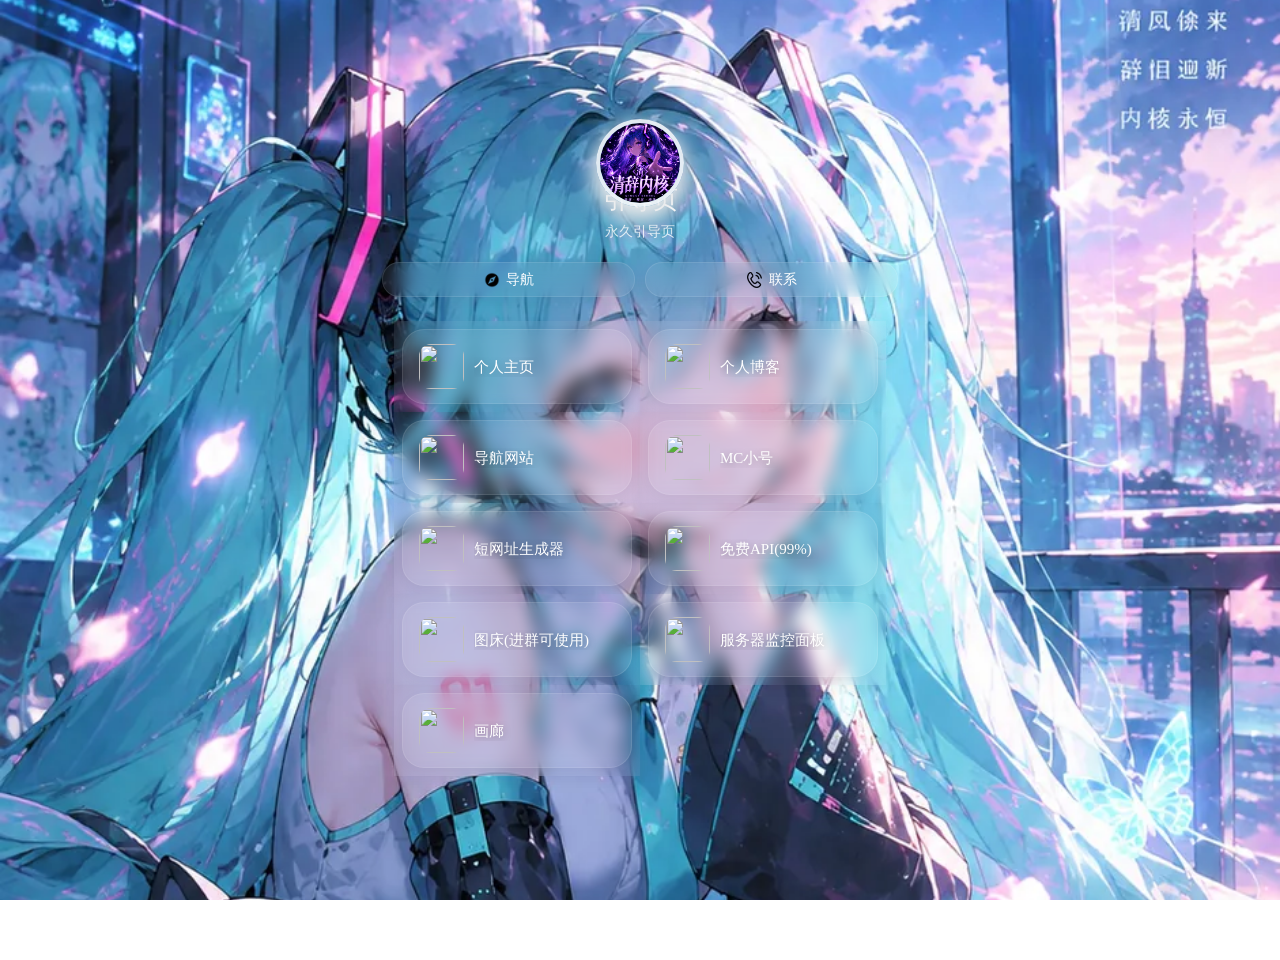
==== index.html @ d51e151b "Add files via upload" ====
<!DOCTYPE html>
<html lang="zh-CN">
<head>
    <meta charset="utf-8">
    <meta http-equiv="X-UA-Compatible" content="IE=edge">
    <meta name="viewport" content="width=device-width,initial-scale=1,minimum-scale=1,maximum-scale=1,user-scalable=no">
    <meta name="apple-mobile-web-app-capable" content="yes">
    <meta name="apple-mobile-web-app-status-bar-style" content="black">
    <meta name="apple-mobile-web-app-title" content="instap">
    <link rel="icon" href="https://tc.lqay.cn/LightPicture/2026/03/5f64e0f0f361e19c.png">
    <title>永久引导页</title>
    <link href="assets/m.css" rel="stylesheet">
    <link rel="stylesheet" type="text/css" href="assets/style.css">
    <style>
        .item {
            transition:transform 0.3s ease-in-out,opacity 0.3s ease-in-out
        }
        .item:hover {
            transform:scale(1.05);
            opacity:0.9
        }
        .modal {
            display:none;
            position:fixed;
            z-index:1;
            padding-top:60px;
            left:0;
            top:0;
            width:100%;
            height:100%;
            overflow:auto;
            background-color:rgb(0,0,0);
            background-color:rgba(0,0,0,0.4)
        }
        .modal-content {
            margin:5% auto;
            padding:20px;
            border:1px solid #888;
            width:80%;
            max-width:700px
        }
        .close {
            color:#aaa;
            float:right;
            font-size:28px;
            font-weight:bold
        }
        .close:hover,.close:focus {
            color:black;
            text-decoration:none;
            cursor:pointer
        }
        .web_notice {
            display: none;
        }
        
        .bg-stage {
            position: fixed;
            top: 0;
            left: 0;
            width: 100%;
            height: 100%;
            z-index: -1;
            overflow: hidden;
        }
        
        .bg-layer {
            position: absolute;
            top: 0;
            left: 0;
            width: 100%;
            height: 100%;
            background-size: cover;
            background-position: center center;
            background-repeat: no-repeat;
            will-change: opacity;
        }
        
        .bg-current { opacity: 1; z-index: 1; }
        .bg-next { opacity: 0; z-index: 2; }
        
        .header { position: relative; z-index: 5; }
        
        .logo {
            position: absolute;
            left: 50%;
            bottom: -50px;
            width: 100px;
            height: 100px;
            background-repeat: no-repeat;
            background-size: contain;
            margin-left: -50px;
            border: 5px solid #fff;
            border-radius: 50%;
            box-shadow: 0 10px 20px 5px #e6e8ea;
            z-index: 20;
            background-color: #fff;
        }
        .logo img {
            width: 100%;
            height: 100%;
            border-radius: 50%;
            object-fit: cover;
        }
        
        #app {
            background-color: rgba(244, 246, 248, 0.92);
            position: relative;
            z-index: 1;
        }
        
        body {
            margin: 0;
            padding: 0;
            background: transparent;
        }
        
        .author-name {
            display: flex;
            width: 100%;
            justify-content: center;
            align-items: center;
            font-size: 25px;
            line-height: 36px;
            font-weight: 500;
            margin-top: 55px;
            position: relative;
            z-index: 5;
        }
        .desc {
            text-align: center;
            position: relative;
            z-index: 5;
            margin-top: 4px;
        }
        
        .body { position: relative; z-index: 5; }
        
        .tab-list {
            width: 100%;
            padding: 0 20px;
            display: flex;
            align-items: center;
            justify-content: flex-start;
        }
        .tab-item {
            display: flex;
            align-items: center;
            justify-content: center;
            height: 35px;
            padding: 0 12px;
            width: 48%;
            background: #fff;
            border-radius: 17px;
            font-size: 14px;
            line-height: 20px;
            margin-right: 10px;
            cursor: pointer;
        }
        .tab-item:last-child { margin-right: 0; }
        .tab-item .text { margin-left: 6px }
        .tab-item:before {
            content: "";
            display: inline-block;
            width: 16px;
            height: 16px;
            background-size: contain;
            background-position: 50%;
            background-repeat: no-repeat
        }
        .lx:before { background-image: url(../assets/lx.png) }
        .zy:before { background-image: url(../assets/zy.png) }
        
        .app-list {
            width: 100%;
            background: #f4f6f8;
            padding: 12px;
            flex-wrap: wrap;
            display: flex;
            box-sizing: border-box;
            justify-content: flex-start;
            align-items: center;
        }
        
        .item {
            width: 50%;
            padding: 8px;
            position: relative;
            color: #222;
            display: flex;
            flex-direction: column;
            text-decoration: none;
            cursor: pointer;
            box-sizing: border-box;
        }
        
        .content-wrap {
            width: 100%;
            background: #fff;
            display: flex;
            justify-content: flex-start;
            align-items: center;
            padding: 14px 16px;
            border-radius: 17px;
        }
        
        .img-wrap {
            flex-shrink: 0;
            width: 45px;
            height: 45px;
            margin-right: 10px;
        }
        
        .img-wrap img {
            width: 100%;
            height: 100%;
            object-fit: contain;
            border-radius: 12px;
        }
        
        .app-name {
            font-size: 15px;
            line-height: 20px;
            width: 100%;
            word-break: break-all;
            text-overflow: ellipsis;
            display: -webkit-box;
            -webkit-box-orient: vertical;
            -webkit-line-clamp: 2;
            overflow: hidden;
            font-family: PingFang SC;
            font-weight: 500;
        }
        
        .app-sub {
            font-size: 11px;
            color: #999;
            margin-top: 2px;
        }
    
        /* ========== 清辞内核毛玻璃主题 ========== */
        html, body { min-height: 100%; background: transparent !important; }
        body { color: #fff; }
        #app { background: transparent !important; min-height: 100vh; }
        .header { padding-top: 14px; }
        .author-name { margin-top: 20px; color: #fff; text-shadow: 0 2px 14px rgba(0,0,0,.35); }
        .desc { color: rgba(255,255,255,.82); text-shadow: 0 2px 10px rgba(0,0,0,.35); }
        .body { padding: 0 12px 110px; }
        .tab-list { padding: 0; gap: 10px; margin-bottom: 12px; }
        .tab-item {
            width: auto;
            flex: 1;
            margin-right: 0;
            color: #fff;
            background: rgba(255,255,255,.06) !important;
            border: 1px solid rgba(255,255,255,.10);
            box-shadow: 0 4px 12px rgba(0,0,0,.04);
            backdrop-filter: blur(8px);
            -webkit-backdrop-filter: blur(8px);
        }
        .tab-item:hover { background: rgba(255,255,255,.10) !important; }
        .app-list .item {
            background: rgba(255,255,255,.06) !important;
            border: 1px solid rgba(255,255,255,.10);
            box-shadow: 0 4px 12px rgba(0,0,0,.04);
            color: #fff !important;
            backdrop-filter: blur(8px);
            -webkit-backdrop-filter: blur(8px);
        }
        .app-list .item:hover { background: rgba(255,255,255,.10) !important; }
        .app-name, .app-sub { color: #fff !important; text-shadow: 0 2px 8px rgba(0,0,0,.28); }
        .modal { background: rgba(0,0,0,.52); backdrop-filter: blur(10px); -webkit-backdrop-filter: blur(10px); }
        .modal-content {
            background: rgba(15,30,50,.62);
            border: 1px solid rgba(255,255,255,.25);
            border-radius: 20px;
            box-shadow: 0 20px 60px rgba(0,0,0,.35);
            backdrop-filter: blur(20px);
            -webkit-backdrop-filter: blur(20px);
        }
        .close { color: rgba(255,255,255,.8); }

        #qingciSplash {
            background-color: #071b1d !important;
            background-image: url("photos/beijing/1.png");
            background-size: cover;
            background-position: center;
            background-repeat: no-repeat;
        }
        #qingciSplash::after {
            content: "";
            position: absolute;
            inset: 0;
            background: rgba(4,16,24,.34);
            backdrop-filter: blur(2px);
            -webkit-backdrop-filter: blur(2px);
        }
        #qingciSplash .qingciSplashInner {
            position: relative;
            z-index: 2;
            padding: 26px 34px;
            border-radius: 24px;
            background: rgba(4,22,31,.28);
            border: 1px solid rgba(255,255,255,.20);
            box-shadow: 0 18px 55px rgba(0,0,0,.22), inset 0 1px 0 rgba(255,255,255,.13);
            backdrop-filter: blur(12px);
            -webkit-backdrop-filter: blur(12px);
        }
        #qingciSplash .qingciSplashLy { color: #0b6b3b !important; margin-bottom: 46px; }
        #qingciSplash .qingciSplashQc { margin-top: 0 !important; color: #82ff9d !important; }

        /* ========== 最终覆盖 ========== */
        #app {
            background: transparent !important;
            backdrop-filter: none !important;
            -webkit-backdrop-filter: none !important;
            border: none !important;
            box-shadow: none !important;
        }
        .body, .tab-list, .app-list { background: transparent !important; }
        .content-wrap, .tab-item {
            background: rgba(255,255,255,.06) !important;
            backdrop-filter: blur(8px) !important;
            -webkit-backdrop-filter: blur(8px) !important;
            border: 1px solid rgba(255,255,255,.10) !important;
            box-shadow: 0 4px 12px rgba(0,0,0,.04) !important;
        }
        .app-list {
            border: none !important;
            box-shadow: none !important;
            backdrop-filter: none !important;
            -webkit-backdrop-filter: none !important;
            border-radius: 0 !important;
        }
        .logo {
            display: block;
            position: relative;
            width: 90px;
            height: 90px;
            margin: 0 auto 18px;
            border-radius: 50%;
            overflow: hidden;
            border: 4px solid rgba(255,255,255,.8);
            background: rgba(255,255,255,.25);
            backdrop-filter: blur(10px);
        }
        .logo img { width: 100%; height: 100%; object-fit: cover; }
    </style>
</head>
<body>
    <div id="qingciSplash" aria-hidden="true">
        <div class="qingciSplashInner">
            <div class="qingciSplashLy">LY数据号</div>
            <div class="qingciSplashQc">清辞内核</div>
        </div>
    </div>
    <style>
        #qingciSplash{position:fixed;inset:0;z-index:2147483647;display:flex;align-items:center;justify-content:center;opacity:1;pointer-events:auto;transition:opacity .8s ease}
        #qingciSplash .qingciSplashInner{text-align:center;transform:scale(.55);opacity:0;animation:qingciSplashIn 1.25s cubic-bezier(.22,1,.36,1) forwards}
        #qingciSplash .qingciSplashLy,#qingciSplash .qingciSplashQc{font-family:Arial,"Microsoft YaHei",sans-serif;font-weight:700;line-height:1.15;letter-spacing:4px;text-shadow:0 0 18px rgba(105,255,139,.20),0 2px 12px rgba(0,0,0,.28)}
        #qingciSplash .qingciSplashLy{font-size:clamp(30px,5vw,52px);color:#0b6b3b}
        #qingciSplash .qingciSplashQc{font-size:clamp(24px,4vw,42px);color:#82ff9d;letter-spacing:5px}
        #qingciSplash.qingciSplashOut{opacity:0;pointer-events:none}
        @keyframes qingciSplashIn{0%{opacity:0;transform:scale(.55)}55%{opacity:1;transform:scale(1.02)}100%{opacity:1;transform:scale(1)}}
    </style>
    <script>
    (function(){var s=document.getElementById('qingciSplash');if(!s)return;setTimeout(function(){s.classList.add('qingciSplashOut');setTimeout(function(){if(s.parentNode)s.parentNode.removeChild(s)},850)},1500);})();
    </script>
    <div class="bg-stage">
        <div class="bg-layer bg-current" id="bgLayer1"></div>
        <div class="bg-layer bg-next" id="bgLayer2"></div>
    </div>
    
    <div id="app">
        <div class="header">
            <div class="logo"><img loading="lazy" src="photos/TX.jpg" onerror="this.src='assets/zy.png'"></div><div class="author-name">引导页</div>
            <p class="desc">永久引导页</p>
        </div>
        <div class="body">
            <div class="tab-list">
                <div class="tab-item zy"><span class="text">导航</span></div>
                <div class="tab-item lx"><span class="text">联系</span></div>
            </div>
            <div class="app-list a1">
                <a href="https://me.lqay.cn" class="item" target="_blank" ><div class="content-wrap"><div class="img-wrap"><img loading="lazy" src="https://cdn.jsdmirror.com/gh/lqay-cn/cdn@main/img/zx/f/真寻413.jpg" alt=""></div><p class="app-name">个人主页</p></div></a>
                <a href="https://blog.lqay.cn" class="item" target="_blank"><div class="content-wrap"><div class="img-wrap"><img loading="lazy" src="https://cdn.jsdmirror.com/gh/lqay-cn/cdn@main/img/zx/f/真寻1048.jpg" alt=""></div><p class="app-name">个人博客</p></div></a>
                <a href="https://dh.lqay.cn" class="item" target="_blank"><div class="content-wrap"><div class="img-wrap"><img loading="lazy" src="https://cdn.jsdmirror.com/gh/lqay-cn/cdn@main/img/zx/f/真寻1014.jpg" alt=""></div><p class="app-name">导航网站</p></div></a>
                <a href="https://cookie.lqay.cn" class="item" target="_blank"><div class="content-wrap"><div class="img-wrap"><img loading="lazy" src="https://cdn.jsdmirror.com/gh/lqay-cn/cdn@main/img/zx/f/真寻1086.jpg" alt=""></div><p class="app-name">MC小号</p></div></a>
                <a href="https://i.lqay.cn" class="item" target="_blank"><div class="content-wrap"><div class="img-wrap"><img loading="lazy" src="https://cdn.jsdmirror.com/gh/lqay-cn/cdn@main/img/zx/f/真寻575.jpg" alt=""></div><p class="app-name">短网址生成器</p></div></a>
                <a href="https://apiv2.lqay.cn" class="item" target="_blank"><div class="content-wrap"><div class="img-wrap"><img loading="lazy" src="https://cdn.jsdmirror.com/gh/lqay-cn/cdn@main/img/zx/f/真寻566.jpeg" alt=""></div><p class="app-name">免费API(99%)</p></div></a>
                <a href="https://tc.lqay.cn" class="item" target="_blank"><div class="content-wrap"><div class="img-wrap"><img loading="lazy" src="https://cdn.jsdmirror.com/gh/lqay-cn/cdn@main/img/zx/f/真寻748.jpg" alt=""></div><p class="app-name">图床(进群可使用)</p></div></a>
                <a href="https://vps.lqay.cc.cd" class="item" target="_blank"><div class="content-wrap"><div class="img-wrap"><img loading="lazy" src="https://cdn.jsdmirror.com/gh/lqay-cn/cdn@main/img/zx/f/真寻960.jpg" alt=""></div><p class="app-name">服务器监控面板</p></div></a>
                <a href="https://gallery.lqay.cn/" class="item" target="_blank"><div class="content-wrap"><div class="img-wrap"><img loading="lazy" src="https://cdn.jsdmirror.com/gh/lqay-cn/cdn@main/img/zx/f/真寻216.jpg" alt=""></div><p class="app-name">画廊</p></div></a>
            </div>
            <div class="app-list a2">
                <a href="javascript:void(0);" class="item" onclick="showModal('/photos/QQ.jpg')">
                    <div class="content-wrap">
                        <div class="img-wrap"><img loading="lazy" src="/photos/QQIcon.png" alt=""></div>
                        <p class="app-name">我的QQ</p>
                    </div>
                </a>
                <a href="https://qm.qq.com/q/RtC6VXxpCu" class="item" target="_blank">
                    <div class="content-wrap">
                        <div class="img-wrap"><img loading="lazy" src="/photos/QQIcon.png" alt="QQ群"></div>
                        <div>
                            <p class="app-name">流欺交流群</p>
                            <span class="app-sub">950348367</span>
                        </div>
                    </div>
                </a>
            </div>
        </div>
    </div>
    
    <div id="myModal" class="modal">
        <div class="modal-content">
            <span class="close">&times;</span>
            <img loading="lazy" id="modalImage" src="" alt="Image" style="width:100%">
        </div>
    </div>
    
    <script src="https://cdn.bootcdn.net/ajax/libs/jquery/3.6.4/jquery.min.js"></script>
    <script>
        jQuery(document).ready(function($) {
            $(".a1").css("display", "flex");
            $(".a2").css("display", "none");
            $(".zy").click(function() { 
                $(".a1").css("display", "flex"); 
                $(".a2").css("display", "none"); 
            });
            $(".lx").click(function() { 
                $(".a1").css("display", "none"); 
                $(".a2").css("display", "flex"); 
            });
        });
        
        function showModal(imageSrc) { 
            $("#modalImage").attr("src", imageSrc); 
            $("#myModal").css("display", "block"); 
        }
        $(".close").click(function() { 
            $("#myModal").css("display", "none"); 
        });
        $(window).click(function(event) { 
            if ($(event.target).is("#myModal")) { 
                $("#myModal").css("display", "none"); 
            } 
        });
        
        (function() {
            const backgroundImages = Array.from({length: 15}, (_, i) => `photos/beijing/${i + 1}.webp`);
            const fallbackBackground = 'photos/beijing/1.webp';
            const randomBackground = backgroundImages[Math.floor(Math.random() * backgroundImages.length)] || fallbackBackground;

            const splash = document.getElementById('qingciSplash');
            const bg1 = document.getElementById('bgLayer1');
            const bg2 = document.getElementById('bgLayer2');

            function applyBackground(src) {
                if (splash) splash.style.backgroundImage = `url("${src}")`;
                if (bg1) {
                    bg1.style.backgroundImage = `url("${src}")`;
                    bg1.style.opacity = '1';
                }
                if (bg2) bg2.style.opacity = '0';
            }

            const tester = new Image();
            tester.onload = function() {
                applyBackground(randomBackground);
            };
            tester.onerror = function() {
                applyBackground(fallbackBackground);
            };
            tester.src = randomBackground;
        })();
        </script>
    <script src="https://player.xfyun.club/js/music-player/music-player.min.js"></script>
    <xf-music-player
      theme="xf-pink-theme"
      colorful-lyric="true"
      audio-visualizer="true"
      mode="cloud"
      api-url="https://music.api.xfyun.club/api/v1/music/top?platform=netease&topId=3778678"
      autoplay="true"
      play-mode="random"
    ></xf-music-player>
    <script src="https://player.xfyun.club/js/yinghua.js"></script>
</body>
</html>
---- assets/m.css ----
#app {
    max-width: 600px;
    margin: 30px auto;
	background-color: #f4f6f8;
	font-size: 16px;
	font-family: PingFangSC-Regular;
	color: #222;
	box-shadow: 0 10px 20px 0 rgba(236, 236, 236, 0.86);
    border-radius: 20px;
    padding:30px;
}



@media (max-width: 600px) {
	#app{
		width: 100%;
	        margin: 0 auto;
	        height:100%;
	        border-radius: 0px;
	         padding:0px;
	}
   }






/*! normalize.css v5.0.0 | MIT License | github.com/necolas/normalize.css */

html {
	font-family: sans-serif;
	line-height: 1.15;
	-ms-text-size-adjust: 100%;
	-webkit-text-size-adjust: 100%
}

body {
	background: #ff4b1f;  /* fallback for old browsers */
	background: -webkit-linear-gradient(to right, #1fddff, #ff4b1f);  /* Chrome 10-25, Safari 5.1-6 */
	background: linear-gradient(to right, #1fddff, #ff4b1f); /* W3C, IE 10+/ Edge, Firefox 16+, Chrome 26+, Opera 12+, Safari 7+ */

	/* background: url("https://img.imdodo.com/679e0419e68dead05c216615997c4f90.jpg"); */
	background-size: cover;
	background-position: center;
	margin: 0
}

article,
aside,
footer,
header,
nav,
section {
	display: block
}

h1 {
	font-size: 2em;
	margin: .67em 0
}

figcaption,
figure,
main {
	display: block
}

figure {
	margin: 1em 40px
}

hr {
	-webkit-box-sizing: content-box;
	box-sizing: content-box;
	height: 0;
	overflow: visible
}

pre {
	font-family: monospace, monospace;
	font-size: 1em
}

a {
	background-color: transparent;
	-webkit-text-decoration-skip: objects
}

a:active,
a:hover {
	outline-width: 0
}

abbr[title] {
	border-bottom: none;
	text-decoration: underline;
	-webkit-text-decoration: underline dotted;
	text-decoration: underline dotted
}

b,
strong {
	font-weight: inherit;
	font-weight: bolder
}

code,
kbd,
samp {
	font-family: monospace, monospace;
	font-size: 1em
}

dfn {
	font-style: italic
}

mark {
	background-color: #ff0;
	color: #000
}

small {
	font-size: 80%
}

sub,
sup {
	font-size: 75%;
	line-height: 0;
	position: relative;
	vertical-align: baseline
}

sub {
	bottom: -.25em
}

sup {
	top: -.5em
}

audio,
video {
	display: inline-block
}

audio:not([controls]) {
	display: none;
	height: 0
}

img {
	border-style: none
}

svg:not(:root) {
	overflow: hidden
}

button,
input,
optgroup,
select,
textarea {
	font-family: sans-serif;
	font-size: 100%;
	line-height: 1.15;
	margin: 0
}

button,
input {
	overflow: visible
}

button,
select {
	text-transform: none
}

[type=reset],
[type=submit],
button,
html [type=button] {
	-webkit-appearance: button
}

[type=button]::-moz-focus-inner,
[type=reset]::-moz-focus-inner,
[type=submit]::-moz-focus-inner,
button::-moz-focus-inner {
	border-style: none;
	padding: 0
}

[type=button]:-moz-focusring,
[type=reset]:-moz-focusring,
[type=submit]:-moz-focusring,
button:-moz-focusring {
	outline: 1px dotted ButtonText
}

fieldset {
	border: 1px solid silver;
	margin: 0 2px;
	padding: .35em .625em .75em
}

legend {
	-webkit-box-sizing: border-box;
	box-sizing: border-box;
	color: inherit;
	display: table;
	max-width: 100%;
	padding: 0;
	white-space: normal
}

progress {
	display: inline-block;
	vertical-align: baseline
}

textarea {
	overflow: auto;
	resize: vertical
}

[type=checkbox],
[type=radio] {
	-webkit-box-sizing: border-box;
	box-sizing: border-box;
	padding: 0
}

[type=number]::-webkit-inner-spin-button,
[type=number]::-webkit-outer-spin-button {
	height: auto
}

[type=search] {
	-webkit-appearance: textfield;
	outline-offset: -2px
}

[type=search]::-webkit-search-cancel-button,
[type=search]::-webkit-search-decoration {
	-webkit-appearance: none
}

::-webkit-file-upload-button {
	-webkit-appearance: button;
	font: inherit
}

details,
menu {
	display: block
}

summary {
	display: list-item
}

canvas {
	display: inline-block
}

[hidden],
template {
	display: none
}

* {
	-webkit-tap-highlight-color: transparent
}

*,
:after,
:before {
	-webkit-box-sizing: border-box;
	box-sizing: border-box
}

body {
	font-family: Helvetica Neue, Helvetica, PingFang SC, Hiragino Sans GB, Microsoft YaHei, "\5FAE\8F6F\96C5\9ED1", Arial, sans-serif;
	font-size: 12px;
	line-height: 1.5;
	color: #515a6e;
	background-color: #fff;
	-webkit-font-smoothing: antialiased;
	-moz-osx-font-smoothing: grayscale
}

article,
aside,
blockquote,
body,
button,
dd,
details,
div,
dl,
dt,
fieldset,
figcaption,
figure,
footer,
form,
h1,
h2,
h3,
h4,
h5,
h6,
header,
hgroup,
hr,
input,
legend,
li,
menu,
nav,
ol,
p,
section,
td,
textarea,
th,
ul {
	margin: 0;
	padding: 0
}

button,
input,
select,
textarea {
	font-family: inherit;
	font-size: inherit;
	line-height: inherit
}

input::-ms-clear,
input::-ms-reveal {
	display: none
}

a {
	color: #f55d54;
	background: 0 0;
	text-decoration: none;
	outline: 0;
	cursor: pointer;
	-webkit-transition: color .2s ease;
	transition: color .2s ease
}

a:hover {
	color: #57a3f3
}

a:active {
	color: #2b85e4
}

a:active,
a:hover {
	outline: 0;
	text-decoration: none
}

a[disabled] {
	color: #ccc;
	cursor: not-allowed;
	pointer-events: none
}

code,
kbd,
pre,
samp {
	font-family: Consolas, Menlo, Courier, monospace
}

.constellation-icon {
	display: inline-block;
	width: 22px;
	height: 22px;
	background-size: contain;
	background-repeat: no-repeat;
	background-position: 50%
}

.baiyang {
	background-image: url(../img/baiyang.9671921a.jpg)
}

.jinniu {
	background-image: url(../img/jinniu.0344f364.jpg)
}

.shuangzi {
	background-image: url(../img/shuangzi.b653cb1e.jpg)
}

.juxie {
	background-image: url(../img/juxie.4b584c57.jpg)
}

.shizi {
	background-image: url(../img/shizi.fa459ceb.jpg)
}

.chunv {
	background-image: url(../img/chunv.36494d9b.jpg)
}

.tiancheng {
	background-image: url(../img/tiancheng.fcc3ace2.jpg)
}

.tianxie {
	background-image: url(../img/tianxie.7748b67d.jpg)
}

.sheshou {
	background-image: url(../img/sheshou.13905cc2.jpg)
}

.mojie {
	background-image: url(../img/mojie.ae57606b.jpg)
}

.shuiping {
	background-image: url(../img/shuiping.1e58f191.jpg)
}

.shuangyu {
	background-image: url(../img/shuangyu.c03c5013.jpg)
}

.wrap[data-v-1cb8f412] {
	width: 100%;
	display: -webkit-box;
	display: -ms-flexbox;
	display: flex;
	-webkit-box-pack: center;
	-ms-flex-pack: center;
	justify-content: center;
	-webkit-box-align: center;
	-ms-flex-align: center;
	align-items: center;
	padding: 16px 16px 0
}

.wrap a[data-v-1cb8f412] {
	font-size: 12px;
	line-height: 18px;
	color: #666
}
---- assets/style.css ----
.header {
	width: 100%;
	padding: 20px;
}



.banner{
margin-top:15px;
	position: relative;
	width: 100%;
	height: 158px;
	-webkit-box-align: start;
	-ms-flex-align: start;
	align-items: flex-start;
	margin-bottom: 50px;
	background-image: url(https://api.lqay.cn/api/zxsjt/?cat=heng);
	background-repeat: no-repeat;
	background-size: cover;
	background-position: 50%;
	padding: 20px;
	border-radius: 16px
}

 .logo {
	position: absolute;
	left: 50%;
	bottom: -50px;
	width: 100px;
	height: 100px;
	background-repeat: no-repeat;
	background-size: contain;
	margin-left: -50px;
	border: 5px solid #fff;
	border-radius: 50%;
	box-shadow: 0 10px 20px 5px #e6e8ea
}
 .logo img {
	width: 100%;
	height: 100%;
	border-radius: 50%;
	-o-object-fit: cover;
	object-fit: cover
}

.author-name {
     display:flex;
     width:100%;
     justify-content: center;
	align-items: center;
	font-size: 25px;
	line-height: 36px;
	font-weight: 500;
	margin-top: 13px
}
.gender-icon{
	display: inline-block;
	width: 22px;
	height: 22px;
	margin: 0 10px 6px 0;
	background-size: contain;
	background-position: 50%;
	background-repeat: no-repeat
}
.man {
	background-image: url([data-uri])
}

 .female {
	background-image: url([data-uri])
}






.desc {
    width: 100%
	padding: 0 12px;
	font-size: 14px;
	text-align: center;
	color: #aaa;
	line-height: 20px;
	margin-top: 4px
}


 .tab-list {

	width: 100%;
	padding: 0 20px;
	-webkit-box-pack: start;
	-ms-flex-pack: start;
	justify-content: flex-start
}

 .tab-item, .tab-list {
	display: -webkit-box;
	display: -ms-flexbox;
	display: flex;
	-webkit-box-align: center;
	-ms-flex-align: center;
	align-items: center
}
 .tab-item {
	-webkit-box-pack: center;
	-ms-flex-pack: center;
	justify-content: center;
	height: 35px;
	padding: 0 12px;
	width:34%;
	background: #fff;
	border-radius: 17px;
	font-size: 14px;
	line-height: 20px;
	margin-right: 10px
}
 
 .tab-item .text {
	margin-left: 6px
}
 .tab-item:before {
	content: "";
	display: inline-block;
	width: 16px;
	height: 16px;
	background-size: contain;
	background-position: 50%;
	background-repeat: no-repeat
}

.lx:before {

	background-image: url(../assets/lx.png)
}

.dh:before {
	background-image: url(../assets/dh.png)
}

.zy:before {
	background-image: url(../assets/zy.png)
}


.app-list {
	width: 100%;
	background: #f4f6f8;
	padding: 12px;
	-ms-flex-wrap: wrap;
	flex-wrap: wrap
}
.item,
.app-list{
	-webkit-box-sizing: border-box;
	box-sizing: border-box;
	display: -webkit-box;
	display: -ms-flexbox;
	display: flex;
	-webkit-box-pack: start;
	-ms-flex-pack: start;
	justify-content: flex-start;
	-webkit-box-align: center;
	-ms-flex-align: center;
	align-items: center
}

.item{
	width: 50%;
	-webkit-box-orient: vertical;
	-webkit-box-direction: normal;
	-ms-flex-direction: column;
	flex-direction: column;
	padding: 8px;
	position: relative;
	color: #222
}

 .content-wrap {
	width: 100%;
	background: #fff;
	display: -webkit-box;
	display: -ms-flexbox;
	display: flex;
	-webkit-box-pack: start;
	-ms-flex-pack: start;
	justify-content: flex-start;
	-webkit-box-align: center;
	-ms-flex-align: center;
	align-items: center;
	padding: 14px 16px;
	border-radius: 17px
}

 .img-wrap{
	-ms-flex-negative: 0;
	flex-shrink: 0;
	width: 45px;
	height: 45px;
	margin-right: 10px
}

 .item:hover{
    width: 48%;
    transform: scale(1.05);
}



 .img-wrap img{
	width: 100%;
	height: 100%;
	-o-object-fit: contain;
	object-fit: contain;
	border-radius: 12px
}

.app-name{
	font-size: 15px;
	line-height: 20px;
	width: 100%;
	word-break: break-all;
	text-overflow: ellipsis;
	display: -webkit-box;
	-webkit-box-orient: vertical;
	-webkit-line-clamp: 2;
	overflow: hidden;
	font-family: PingFang SC;
	font-weight: 500
}


/* ===== Qingci mobile optimization override ===== */

/* keep background sharp */
.bg-stage,.bg-layer{
    filter:none !important;
}
#app{
    background:transparent !important;
}

/* 单个卡片保留毛玻璃，外层大容器干掉 */
.app-list{
    background:transparent !important;
    backdrop-filter:none !important;
    -webkit-backdrop-filter:none !important;
    border-radius:0 !important;
    border:none !important;
    padding:12px !important;
    overflow:visible !important;
    box-shadow:none !important;
}

.item{
    padding:8px !important;
}

.content-wrap{
    background:rgba(255,255,255,.22) !important;
    backdrop-filter:blur(20px) !important;
    -webkit-backdrop-filter:blur(20px) !important;
    border:1px solid rgba(255,255,255,.25) !important;
    border-radius:22px !important;
    box-shadow:0 8px 25px rgba(0,0,0,.08) !important;
}

/* remove extra borders */
.app-list:before,.app-list:after,
.content-wrap:before,.content-wrap:after{
    display:none !important;
}

/* transparent tabs */
.tab-item{
    background:rgba(255,255,255,.25) !important;
    backdrop-filter:blur(20px) !important;
    -webkit-backdrop-filter:blur(20px) !important;
    border:1px solid rgba(255,255,255,.25);
}

/* correct avatar */
.logo{
    width:88px !important;
    height:88px !important;
    margin-left:-44px !important;
    bottom:-44px !important;
    overflow:hidden;
}

/* performance */
.item,.content-wrap,.bg-layer,.logo{
    will-change:transform,opacity;
}
img{
    content-visibility:auto;
}

/* reduce hover scaling on mobile */
.item:hover{
    width:50% !important;
    transform:none !important;
}


/* ===== final cleanup override ===== */

/* 背景保持原图，不允许任何模糊 */
body, .bg-stage, .bg-layer, .background, .background img {
    filter: none !important;
    backdrop-filter: none !important;
    -webkit-backdrop-filter: none !important;
}

/* 外层大容器彻底透明 */
.app-list {
    border-radius: 0 !important;
    border: none !important;
    background: transparent !important;
    overflow: visible !important;
    box-shadow: none !important;
    backdrop-filter: none !important;
    -webkit-backdrop-filter: none !important;
}

/* 单个卡片保留毛玻璃 */
.content-wrap {
    background: rgba(255,255,255,.22) !important;
    border: 1px solid rgba(255,255,255,.25) !important;
    box-shadow: 0 8px 25px rgba(0,0,0,.08) !important;
    backdrop-filter: blur(20px) !important;
    -webkit-backdrop-filter: blur(20px) !important;
}

.app-list:before,
.app-list:after,
.content-wrap:before,
.content-wrap:after {
    display:none !important;
}

/* 删除多余矩形框 */
.item {
    background: transparent !important;
    border-radius: 0 !important;
    border: none !important;
}

/* 头像强制居中，不受布局影响 */
.logo {
    left:50% !important;
    right:auto !important;
    transform:translateX(-50%) !important;
    margin-left:0 !important;
    bottom:-45px !important;
    z-index:99 !important;
}

/* 防止头像跟随栏目偏移 */
.banner {
    position:relative !important;
}
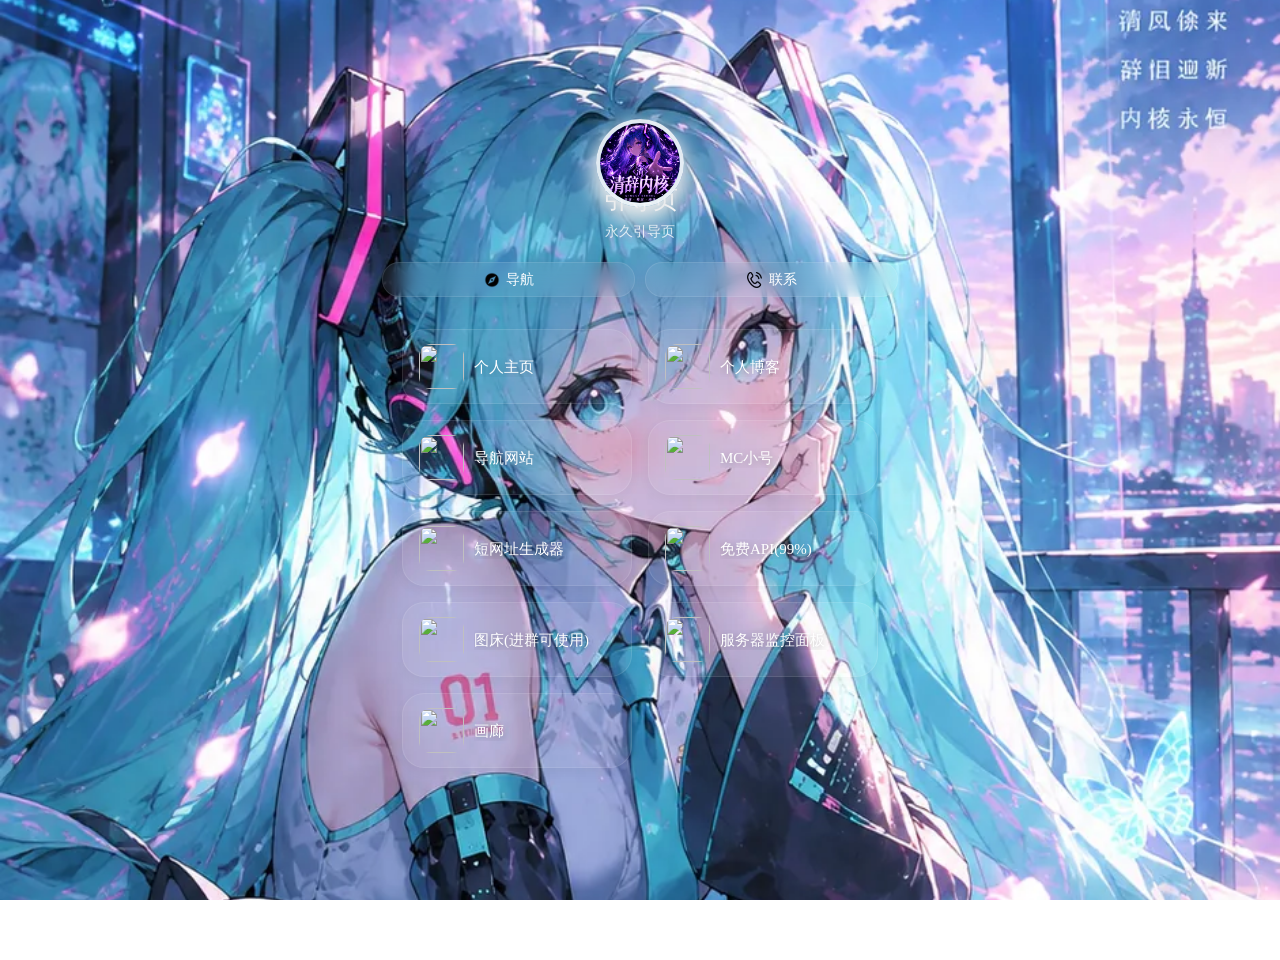
==== commit 8e0c7c38: "Add files via upload" ====
--- a/index.html
+++ b/index.html
@@ -259,15 +259,16 @@
             -webkit-backdrop-filter: blur(8px);
         }
         .tab-item:hover { background: rgba(255,255,255,.10) !important; }
+        /* 外层 item 彻底透明 */
         .app-list .item {
-            background: rgba(255,255,255,.06) !important;
-            border: 1px solid rgba(255,255,255,.10);
-            box-shadow: 0 4px 12px rgba(0,0,0,.04);
+            background: transparent !important;
+            border: none !important;
+            box-shadow: none !important;
+            backdrop-filter: none !important;
+            -webkit-backdrop-filter: none !important;
             color: #fff !important;
-            backdrop-filter: blur(8px);
-            -webkit-backdrop-filter: blur(8px);
-        }
-        .app-list .item:hover { background: rgba(255,255,255,.10) !important; }
+        }
+        .app-list .item:hover { background: transparent !important; }
         .app-name, .app-sub { color: #fff !important; text-shadow: 0 2px 8px rgba(0,0,0,.28); }
         .modal { background: rgba(0,0,0,.52); backdrop-filter: blur(10px); -webkit-backdrop-filter: blur(10px); }
         .modal-content {
@@ -331,6 +332,14 @@
             backdrop-filter: none !important;
             -webkit-backdrop-filter: none !important;
             border-radius: 0 !important;
+        }
+        /* 外层 item 彻底透明，不留方框 */
+        .item, .app-list .item {
+            background: transparent !important;
+            border: none !important;
+            box-shadow: none !important;
+            backdrop-filter: none !important;
+            -webkit-backdrop-filter: none !important;
         }
         .logo {
             display: block;
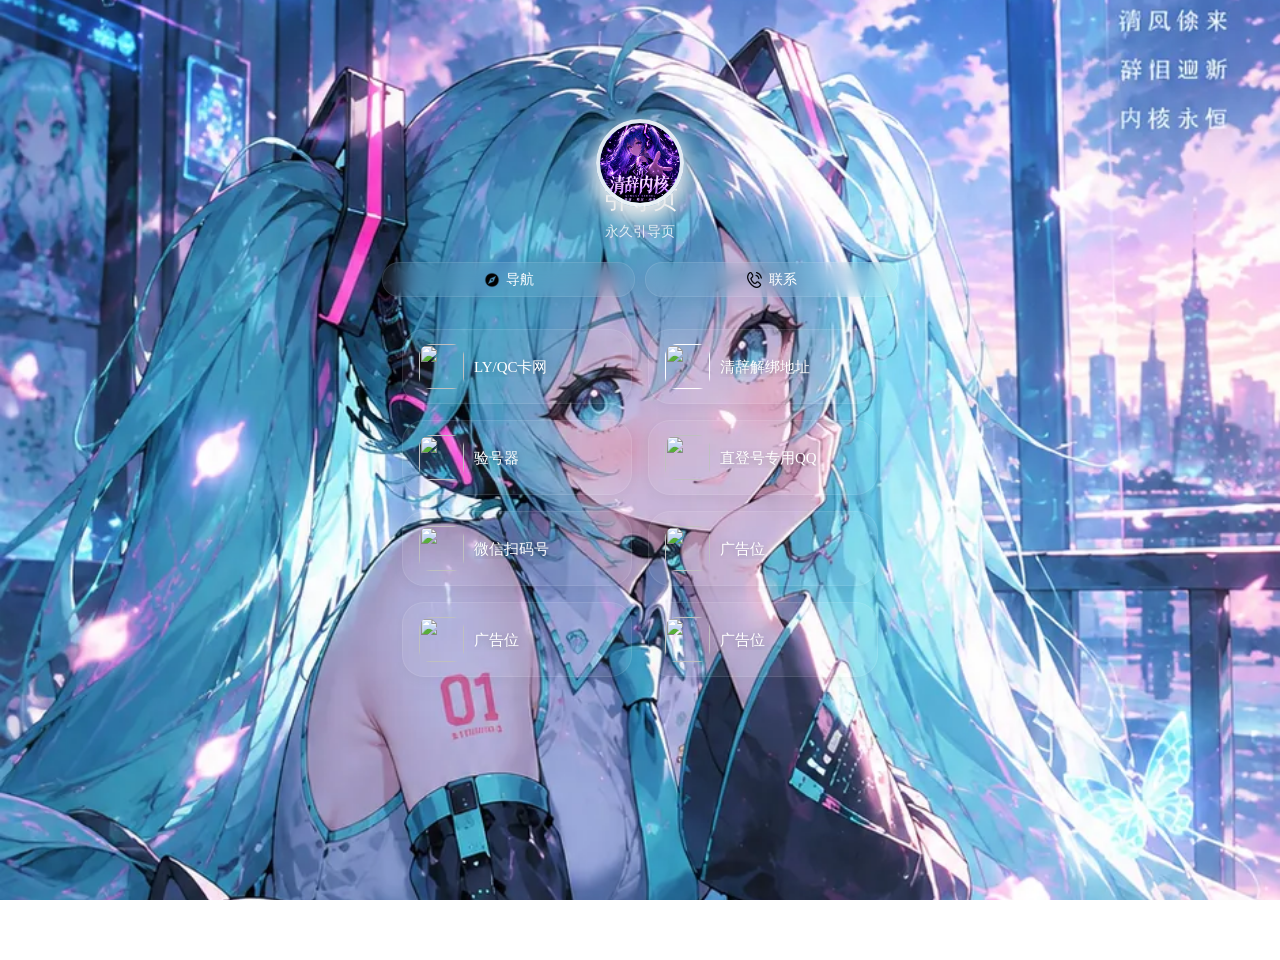
==== commit 82c592c1: "Add files via upload" ====
--- a/index.html
+++ b/index.html
@@ -8,7 +8,6 @@
     <meta name="apple-mobile-web-app-status-bar-style" content="black">
     <meta name="apple-mobile-web-app-title" content="instap">
     <link rel="icon" href="https://tc.lqay.cn/LightPicture/2026/03/5f64e0f0f361e19c.png">
-    <title>永久引导页</title>
     <link href="assets/m.css" rel="stylesheet">
     <link rel="stylesheet" type="text/css" href="assets/style.css">
     <style>
@@ -391,28 +390,27 @@
                 <div class="tab-item lx"><span class="text">联系</span></div>
             </div>
             <div class="app-list a1">
-                <a href="https://me.lqay.cn" class="item" target="_blank" ><div class="content-wrap"><div class="img-wrap"><img loading="lazy" src="https://cdn.jsdmirror.com/gh/lqay-cn/cdn@main/img/zx/f/真寻413.jpg" alt=""></div><p class="app-name">个人主页</p></div></a>
-                <a href="https://blog.lqay.cn" class="item" target="_blank"><div class="content-wrap"><div class="img-wrap"><img loading="lazy" src="https://cdn.jsdmirror.com/gh/lqay-cn/cdn@main/img/zx/f/真寻1048.jpg" alt=""></div><p class="app-name">个人博客</p></div></a>
-                <a href="https://dh.lqay.cn" class="item" target="_blank"><div class="content-wrap"><div class="img-wrap"><img loading="lazy" src="https://cdn.jsdmirror.com/gh/lqay-cn/cdn@main/img/zx/f/真寻1014.jpg" alt=""></div><p class="app-name">导航网站</p></div></a>
-                <a href="https://cookie.lqay.cn" class="item" target="_blank"><div class="content-wrap"><div class="img-wrap"><img loading="lazy" src="https://cdn.jsdmirror.com/gh/lqay-cn/cdn@main/img/zx/f/真寻1086.jpg" alt=""></div><p class="app-name">MC小号</p></div></a>
-                <a href="https://i.lqay.cn" class="item" target="_blank"><div class="content-wrap"><div class="img-wrap"><img loading="lazy" src="https://cdn.jsdmirror.com/gh/lqay-cn/cdn@main/img/zx/f/真寻575.jpg" alt=""></div><p class="app-name">短网址生成器</p></div></a>
-                <a href="https://apiv2.lqay.cn" class="item" target="_blank"><div class="content-wrap"><div class="img-wrap"><img loading="lazy" src="https://cdn.jsdmirror.com/gh/lqay-cn/cdn@main/img/zx/f/真寻566.jpeg" alt=""></div><p class="app-name">免费API(99%)</p></div></a>
-                <a href="https://tc.lqay.cn" class="item" target="_blank"><div class="content-wrap"><div class="img-wrap"><img loading="lazy" src="https://cdn.jsdmirror.com/gh/lqay-cn/cdn@main/img/zx/f/真寻748.jpg" alt=""></div><p class="app-name">图床(进群可使用)</p></div></a>
-                <a href="https://vps.lqay.cc.cd" class="item" target="_blank"><div class="content-wrap"><div class="img-wrap"><img loading="lazy" src="https://cdn.jsdmirror.com/gh/lqay-cn/cdn@main/img/zx/f/真寻960.jpg" alt=""></div><p class="app-name">服务器监控面板</p></div></a>
-                <a href="https://gallery.lqay.cn/" class="item" target="_blank"><div class="content-wrap"><div class="img-wrap"><img loading="lazy" src="https://cdn.jsdmirror.com/gh/lqay-cn/cdn@main/img/zx/f/真寻216.jpg" alt=""></div><p class="app-name">画廊</p></div></a>
+                <a href="https://wkaiw.oqzgb.com/shop/LYZDH" class="item" target="_blank" ><div class="content-wrap"><div class="img-wrap"><img loading="lazy" src="https://cdn.jsdmirror.com/gh/lqay-cn/cdn@main/img/zx/f/真寻413.jpg" alt=""></div><p class="app-name">LY/QC卡网</p></div></a>
+                <a href="" class="item" target="_blank"><div class="content-wrap"><div class="img-wrap"><img loading="lazy" src="https://cdn.jsdmirror.com/gh/lqay-cn/cdn@main/img/zx/f/真寻1048.jpg" alt=""></div><p class="app-name">清辞解绑地址</p></div></a>
+                <a href="http://jwq.smfaka.xyz/gl/" class="item" target="_blank"><div class="content-wrap"><div class="img-wrap"><img loading="lazy" src="https://cdn.jsdmirror.com/gh/lqay-cn/cdn@main/img/zx/f/真寻1014.jpg" alt=""></div><p class="app-name">验号器</p></div></a>
+                <a href="https://m.wandoujia.com/mip/apps/566489/history_v10970" class="item" target="_blank"><div class="content-wrap"><div class="img-wrap"><img loading="lazy" src="https://cdn.jsdmirror.com/gh/lqay-cn/cdn@main/img/zx/f/真寻1086.jpg" alt=""></div><p class="app-name">直登号专用QQ</p></div></a>
+                <a href="https://share.feijipan.com/s/fR6Q95nv" class="item" target="_blank"><div class="content-wrap"><div class="img-wrap"><img loading="lazy" src="https://cdn.jsdmirror.com/gh/lqay-cn/cdn@main/img/zx/f/真寻575.jpg" alt=""></div><p class="app-name">微信扫码号</p></div></a>
+                <a href="https://apiv2.lqay.cn" class="item" target="_blank"><div class="content-wrap"><div class="img-wrap"><img loading="lazy" src="https://cdn.jsdmirror.com/gh/lqay-cn/cdn@main/img/zx/f/真寻566.jpeg" alt=""></div><p class="app-name">广告位</p></div></a>
+                <a href="https://tc.lqay.cn" class="item" target="_blank"><div class="content-wrap"><div class="img-wrap"><img loading="lazy" src="https://cdn.jsdmirror.com/gh/lqay-cn/cdn@main/img/zx/f/真寻748.jpg" alt=""></div><p class="app-name">广告位</p></div></a>
+                <a href="https://vps.lqay.cc.cd" class="item" target="_blank"><div class="content-wrap"><div class="img-wrap"><img loading="lazy" src="https://cdn.jsdmirror.com/gh/lqay-cn/cdn@main/img/zx/f/真寻960.jpg" alt=""></div><p class="app-name">广告位</p></div></a>
             </div>
             <div class="app-list a2">
                 <a href="javascript:void(0);" class="item" onclick="showModal('/photos/QQ.jpg')">
                     <div class="content-wrap">
-                        <div class="img-wrap"><img loading="lazy" src="/photos/QQIcon.png" alt=""></div>
-                        <p class="app-name">我的QQ</p>
+                        <div class="img-wrap"><img loading="lazy" src="/photos/TG.png" alt=""></div>
+                        <p class="app-name">清辞TG</p>
                     </div>
                 </a>
-                <a href="https://qm.qq.com/q/RtC6VXxpCu" class="item" target="_blank">
+                <a href="https://qun.qq.com/universal-share/share?ac=1&authKey=n1pxFH0ubQCouGj%2BPFUKP7lkIfEj84S5ILkBXZU0Ka8ngutnDE0AOlCZJ4BgETAp&busi_data=eyJncm91cENvZGUiOiI3NTI5ODg4NzUiLCJ0b2tlbiI6IlVqa0FMK1J0dkRSdEEzRmlPSlNBcnVrMko3SGszL3RQUGlRdUNtZTNsMHZqQk9UeGJPMzJ1VUw0QklyUXlyTzAiLCJ1aW4iOiIzMTg5NDE4NzI3In0%3D&data=Z7ScbJyByC97fmm5w0wtCOyM_KT1K5Ny5VJEOS1LtKOJ3goTtJWwKHQ_S4SnuxQbL_c9vcX3aZK7sJDZk1HSWA&svctype=4&tempid=h5_group_info" class="item" target="_blank">
                     <div class="content-wrap">
                         <div class="img-wrap"><img loading="lazy" src="/photos/QQIcon.png" alt="QQ群"></div>
                         <div>
-                            <p class="app-name">流欺交流群</p>
+                            <p class="app-name">清辞交流群</p>
                             <span class="app-sub">950348367</span>
                         </div>
                     </div>
--- a/assets/m.css
+++ b/assets/m.css
@@ -10,22 +10,15 @@
     padding:30px;
 }
 
-
-
 @media (max-width: 600px) {
 	#app{
 		width: 100%;
-	        margin: 0 auto;
-	        height:100%;
-	        border-radius: 0px;
-	         padding:0px;
+	    margin: 0 auto;
+	    height:100%;
+	    border-radius: 0px;
+	    padding:0px;
 	}
-   }
-
-
-
-
-
+}
 
 /*! normalize.css v5.0.0 | MIT License | github.com/necolas/normalize.css */
 
@@ -37,11 +30,9 @@
 }
 
 body {
-	background: #ff4b1f;  /* fallback for old browsers */
-	background: -webkit-linear-gradient(to right, #1fddff, #ff4b1f);  /* Chrome 10-25, Safari 5.1-6 */
-	background: linear-gradient(to right, #1fddff, #ff4b1f); /* W3C, IE 10+/ Edge, Firefox 16+, Chrome 26+, Opera 12+, Safari 7+ */
-
-	/* background: url("https://img.imdodo.com/679e0419e68dead05c216615997c4f90.jpg"); */
+	background: #ff4b1f;
+	background: -webkit-linear-gradient(to right, #1fddff, #ff4b1f);
+	background: linear-gradient(to right, #1fddff, #ff4b1f);
 	background-size: cover;
 	background-position: center;
 	margin: 0
--- a/assets/style.css
+++ b/assets/style.css
@@ -2,8 +2,6 @@
 	width: 100%;
 	padding: 20px;
 }
-
-
 
 .banner{
 margin-top:15px;
@@ -22,7 +20,7 @@
 	border-radius: 16px
 }
 
- .logo {
+.logo {
 	position: absolute;
 	left: 50%;
 	bottom: -50px;
@@ -35,7 +33,7 @@
 	border-radius: 50%;
 	box-shadow: 0 10px 20px 5px #e6e8ea
 }
- .logo img {
+.logo img {
 	width: 100%;
 	height: 100%;
 	border-radius: 50%;
@@ -66,14 +64,9 @@
 	background-image: url([data-uri])
 }
 
- .female {
+.female {
 	background-image: url([data-uri])
 }
-
-
-
-
-
 
 .desc {
     width: 100%
@@ -85,9 +78,7 @@
 	margin-top: 4px
 }
 
-
- .tab-list {
-
+.tab-list {
 	width: 100%;
 	padding: 0 20px;
 	-webkit-box-pack: start;
@@ -95,7 +86,7 @@
 	justify-content: flex-start
 }
 
- .tab-item, .tab-list {
+.tab-item, .tab-list {
 	display: -webkit-box;
 	display: -ms-flexbox;
 	display: flex;
@@ -103,7 +94,7 @@
 	-ms-flex-align: center;
 	align-items: center
 }
- .tab-item {
+.tab-item {
 	-webkit-box-pack: center;
 	-ms-flex-pack: center;
 	justify-content: center;
@@ -116,11 +107,11 @@
 	line-height: 20px;
 	margin-right: 10px
 }
- 
- .tab-item .text {
+
+.tab-item .text {
 	margin-left: 6px
 }
- .tab-item:before {
+.tab-item:before {
 	content: "";
 	display: inline-block;
 	width: 16px;
@@ -131,7 +122,6 @@
 }
 
 .lx:before {
-
 	background-image: url(../assets/lx.png)
 }
 
@@ -142,7 +132,6 @@
 .zy:before {
 	background-image: url(../assets/zy.png)
 }
-
 
 .app-list {
 	width: 100%;
@@ -177,7 +166,7 @@
 	color: #222
 }
 
- .content-wrap {
+.content-wrap {
 	width: 100%;
 	background: #fff;
 	display: -webkit-box;
@@ -193,7 +182,7 @@
 	border-radius: 17px
 }
 
- .img-wrap{
+.img-wrap{
 	-ms-flex-negative: 0;
 	flex-shrink: 0;
 	width: 45px;
@@ -201,14 +190,12 @@
 	margin-right: 10px
 }
 
- .item:hover{
+.item:hover{
     width: 48%;
     transform: scale(1.05);
 }
 
-
-
- .img-wrap img{
+.img-wrap img{
 	width: 100%;
 	height: 100%;
 	-o-object-fit: contain;
@@ -233,7 +220,6 @@
 
 /* ===== Qingci mobile optimization override ===== */
 
-/* keep background sharp */
 .bg-stage,.bg-layer{
     filter:none !important;
 }
@@ -241,7 +227,6 @@
     background:transparent !important;
 }
 
-/* 单个卡片保留毛玻璃，外层大容器干掉 */
 .app-list{
     background:transparent !important;
     backdrop-filter:none !important;
@@ -257,30 +242,37 @@
     padding:8px !important;
 }
 
+/* 外层 item 彻底透明，不留任何方框 */
+.item, .app-list .item {
+    background: transparent !important;
+    border: none !important;
+    box-shadow: none !important;
+    backdrop-filter: none !important;
+    -webkit-backdrop-filter: none !important;
+}
+
+/* 单个卡片极淡毛玻璃 */
 .content-wrap{
-    background:rgba(255,255,255,.22) !important;
-    backdrop-filter:blur(20px) !important;
-    -webkit-backdrop-filter:blur(20px) !important;
-    border:1px solid rgba(255,255,255,.25) !important;
+    background:rgba(255,255,255,.06) !important;
+    backdrop-filter:blur(8px) !important;
+    -webkit-backdrop-filter:blur(8px) !important;
+    border:1px solid rgba(255,255,255,.10) !important;
     border-radius:22px !important;
-    box-shadow:0 8px 25px rgba(0,0,0,.08) !important;
-}
-
-/* remove extra borders */
+    box-shadow:0 4px 12px rgba(0,0,0,.04) !important;
+}
+
 .app-list:before,.app-list:after,
 .content-wrap:before,.content-wrap:after{
     display:none !important;
 }
 
-/* transparent tabs */
 .tab-item{
-    background:rgba(255,255,255,.25) !important;
-    backdrop-filter:blur(20px) !important;
-    -webkit-backdrop-filter:blur(20px) !important;
-    border:1px solid rgba(255,255,255,.25);
-}
-
-/* correct avatar */
+    background:rgba(255,255,255,.06) !important;
+    backdrop-filter:blur(8px) !important;
+    -webkit-backdrop-filter:blur(8px) !important;
+    border:1px solid rgba(255,255,255,.10) !important;
+}
+
 .logo{
     width:88px !important;
     height:88px !important;
@@ -289,7 +281,6 @@
     overflow:hidden;
 }
 
-/* performance */
 .item,.content-wrap,.bg-layer,.logo{
     will-change:transform,opacity;
 }
@@ -297,7 +288,6 @@
     content-visibility:auto;
 }
 
-/* reduce hover scaling on mobile */
 .item:hover{
     width:50% !important;
     transform:none !important;
@@ -306,14 +296,12 @@
 
 /* ===== final cleanup override ===== */
 
-/* 背景保持原图，不允许任何模糊 */
 body, .bg-stage, .bg-layer, .background, .background img {
     filter: none !important;
     backdrop-filter: none !important;
     -webkit-backdrop-filter: none !important;
 }
 
-/* 外层大容器彻底透明 */
 .app-list {
     border-radius: 0 !important;
     border: none !important;
@@ -324,13 +312,13 @@
     -webkit-backdrop-filter: none !important;
 }
 
-/* 单个卡片保留毛玻璃 */
 .content-wrap {
-    background: rgba(255,255,255,.22) !important;
-    border: 1px solid rgba(255,255,255,.25) !important;
-    box-shadow: 0 8px 25px rgba(0,0,0,.08) !important;
-    backdrop-filter: blur(20px) !important;
-    -webkit-backdrop-filter: blur(20px) !important;
+    background: rgba(255,255,255,.06) !important;
+    border: 1px solid rgba(255,255,255,.10) !important;
+    box-shadow: 0 4px 12px rgba(0,0,0,.04) !important;
+    backdrop-filter: blur(8px) !important;
+    -webkit-backdrop-filter: blur(8px) !important;
+    border-radius: 22px !important;
 }
 
 .app-list:before,
@@ -340,14 +328,15 @@
     display:none !important;
 }
 
-/* 删除多余矩形框 */
-.item {
+/* 外层 item 彻底透明 */
+.item, .app-list .item {
     background: transparent !important;
-    border-radius: 0 !important;
     border: none !important;
-}
-
-/* 头像强制居中，不受布局影响 */
+    box-shadow: none !important;
+    backdrop-filter: none !important;
+    -webkit-backdrop-filter: none !important;
+}
+
 .logo {
     left:50% !important;
     right:auto !important;
@@ -357,7 +346,6 @@
     z-index:99 !important;
 }
 
-/* 防止头像跟随栏目偏移 */
 .banner {
     position:relative !important;
 }
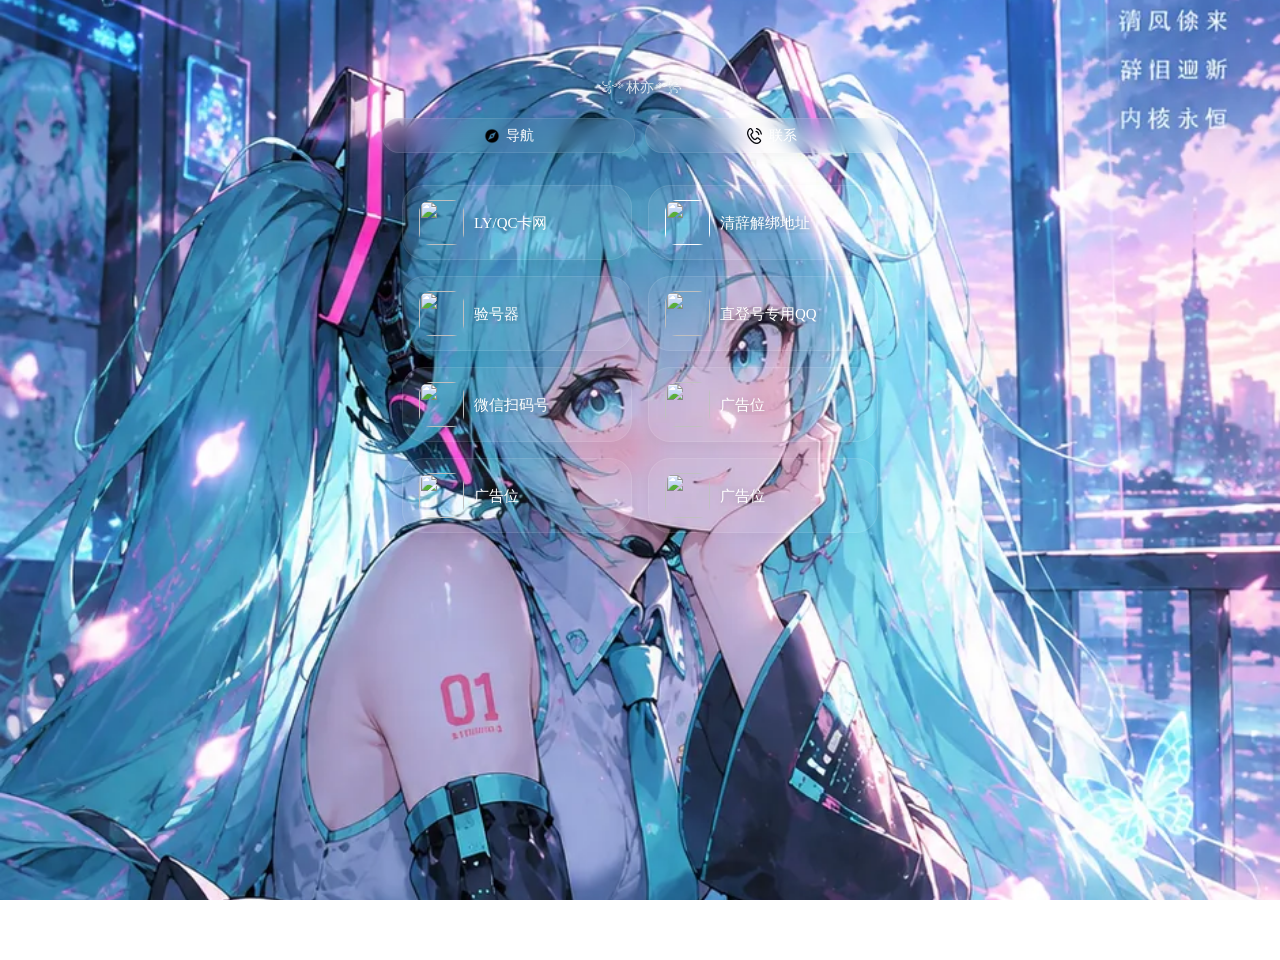
==== commit 1a039e74: "Add files via upload" ====
--- a/index.html
+++ b/index.html
@@ -8,6 +8,7 @@
     <meta name="apple-mobile-web-app-status-bar-style" content="black">
     <meta name="apple-mobile-web-app-title" content="instap">
     <link rel="icon" href="https://tc.lqay.cn/LightPicture/2026/03/5f64e0f0f361e19c.png">
+    <title>LY/QC官网</title>
     <link href="assets/m.css" rel="stylesheet">
     <link rel="stylesheet" type="text/css" href="assets/style.css">
     <style>
@@ -381,8 +382,7 @@
     
     <div id="app">
         <div class="header">
-            <div class="logo"><img loading="lazy" src="photos/TX.jpg" onerror="this.src='assets/zy.png'"></div><div class="author-name">引导页</div>
-            <p class="desc">永久引导页</p>
+            <p class="desc">꧁༺林亦༻꧂</p>
         </div>
         <div class="body">
             <div class="tab-list">
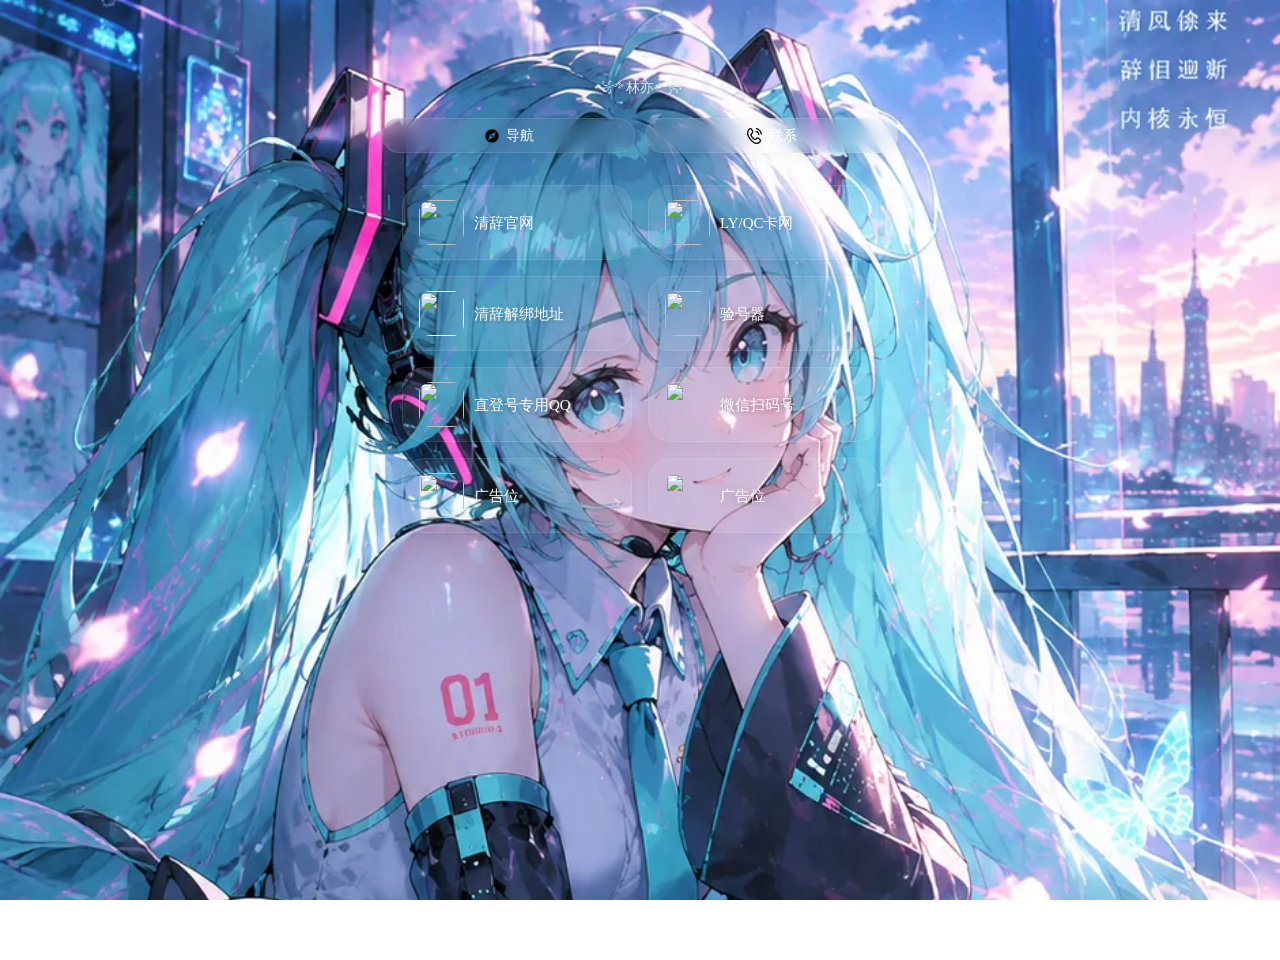
==== commit 835b2a92: "Add files via upload" ====
--- a/index.html
+++ b/index.html
@@ -7,7 +7,7 @@
     <meta name="apple-mobile-web-app-capable" content="yes">
     <meta name="apple-mobile-web-app-status-bar-style" content="black">
     <meta name="apple-mobile-web-app-title" content="instap">
-    <link rel="icon" href="https://tc.lqay.cn/LightPicture/2026/03/5f64e0f0f361e19c.png">
+    <link rel="icon" href="https://img.remit.ee/i/PYNXFgg6vjyH">
     <title>LY/QC官网</title>
     <link href="assets/m.css" rel="stylesheet">
     <link rel="stylesheet" type="text/css" href="assets/style.css">
@@ -390,14 +390,14 @@
                 <div class="tab-item lx"><span class="text">联系</span></div>
             </div>
             <div class="app-list a1">
+                                <a href="https://linyi.de5.net/APP" class="item" target="_blank"><div class="content-wrap"><div class="img-wrap"><img loading="lazy" src="https://cdn.jsdmirror.com/gh/lqay-cn/cdn@main/img/zx/f/真寻960.jpg" alt=""></div><p class="app-name">清辞官网</p></div></a>
                 <a href="https://wkaiw.oqzgb.com/shop/LYZDH" class="item" target="_blank" ><div class="content-wrap"><div class="img-wrap"><img loading="lazy" src="https://cdn.jsdmirror.com/gh/lqay-cn/cdn@main/img/zx/f/真寻413.jpg" alt=""></div><p class="app-name">LY/QC卡网</p></div></a>
                 <a href="" class="item" target="_blank"><div class="content-wrap"><div class="img-wrap"><img loading="lazy" src="https://cdn.jsdmirror.com/gh/lqay-cn/cdn@main/img/zx/f/真寻1048.jpg" alt=""></div><p class="app-name">清辞解绑地址</p></div></a>
                 <a href="http://jwq.smfaka.xyz/gl/" class="item" target="_blank"><div class="content-wrap"><div class="img-wrap"><img loading="lazy" src="https://cdn.jsdmirror.com/gh/lqay-cn/cdn@main/img/zx/f/真寻1014.jpg" alt=""></div><p class="app-name">验号器</p></div></a>
                 <a href="https://m.wandoujia.com/mip/apps/566489/history_v10970" class="item" target="_blank"><div class="content-wrap"><div class="img-wrap"><img loading="lazy" src="https://cdn.jsdmirror.com/gh/lqay-cn/cdn@main/img/zx/f/真寻1086.jpg" alt=""></div><p class="app-name">直登号专用QQ</p></div></a>
                 <a href="https://share.feijipan.com/s/fR6Q95nv" class="item" target="_blank"><div class="content-wrap"><div class="img-wrap"><img loading="lazy" src="https://cdn.jsdmirror.com/gh/lqay-cn/cdn@main/img/zx/f/真寻575.jpg" alt=""></div><p class="app-name">微信扫码号</p></div></a>
                 <a href="https://apiv2.lqay.cn" class="item" target="_blank"><div class="content-wrap"><div class="img-wrap"><img loading="lazy" src="https://cdn.jsdmirror.com/gh/lqay-cn/cdn@main/img/zx/f/真寻566.jpeg" alt=""></div><p class="app-name">广告位</p></div></a>
-                <a href="https://tc.lqay.cn" class="item" target="_blank"><div class="content-wrap"><div class="img-wrap"><img loading="lazy" src="https://cdn.jsdmirror.com/gh/lqay-cn/cdn@main/img/zx/f/真寻748.jpg" alt=""></div><p class="app-name">广告位</p></div></a>
-                <a href="https://vps.lqay.cc.cd" class="item" target="_blank"><div class="content-wrap"><div class="img-wrap"><img loading="lazy" src="https://cdn.jsdmirror.com/gh/lqay-cn/cdn@main/img/zx/f/真寻960.jpg" alt=""></div><p class="app-name">广告位</p></div></a>
+                <a href="https://tc.lqay.cn" class="item" target="_blank"><div class="content-wrap"><div class="img-wrap"><img loading="lazy" src="https://cdn.jsdmirror.com/gh/lqay-cn/cdn@main/img/zx/f/真寻748.jpg" alt=""></div><p class="app-name">广告位</p></div></a>                
             </div>
             <div class="app-list a2">
                 <a href="javascript:void(0);" class="item" onclick="showModal('/photos/QQ.jpg')">
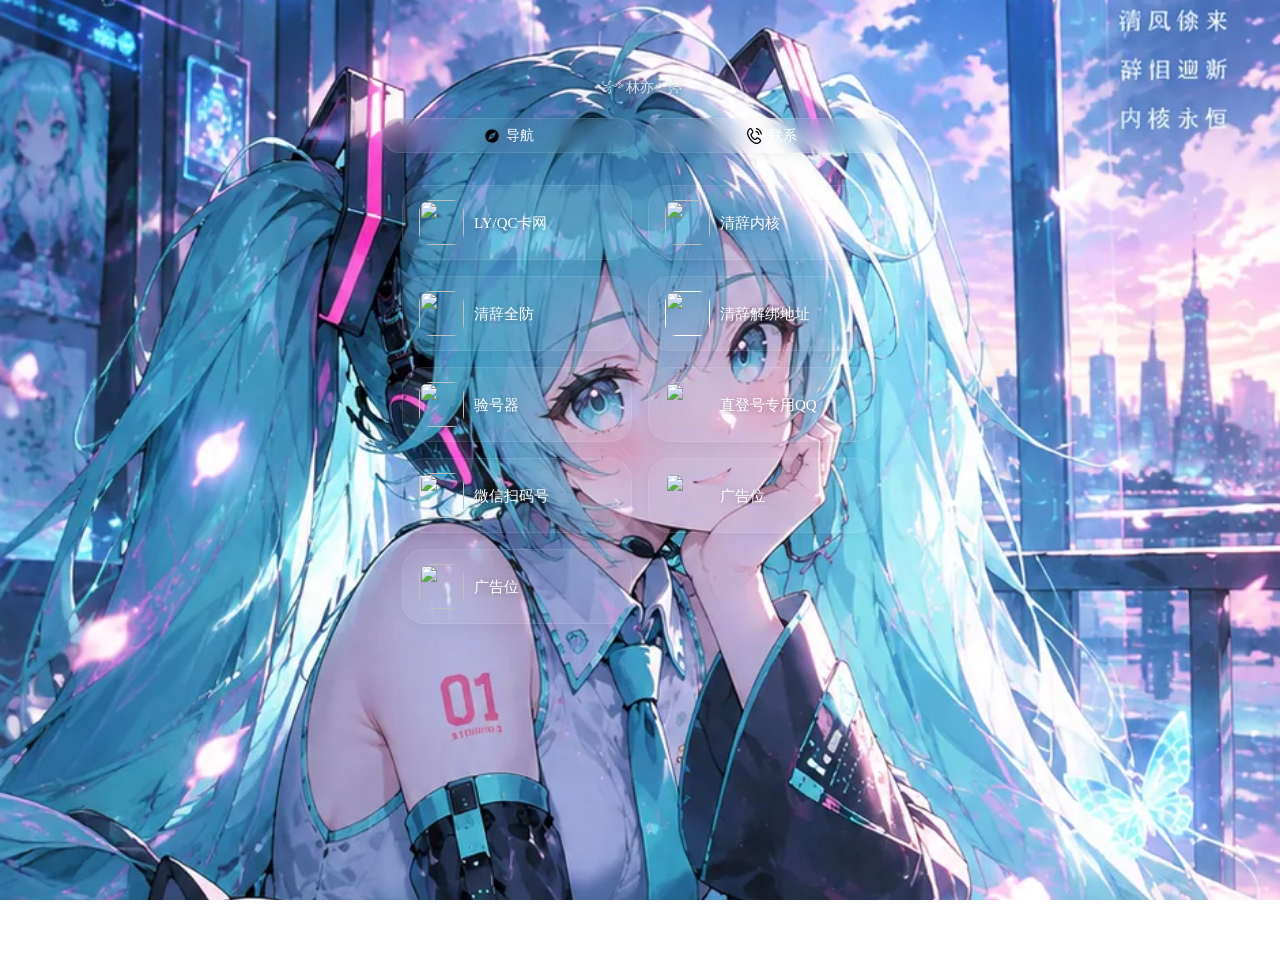
==== commit 6f070deb: "Add files via upload" ====
--- a/index.html
+++ b/index.html
@@ -390,10 +390,12 @@
                 <div class="tab-item lx"><span class="text">联系</span></div>
             </div>
             <div class="app-list a1">
-                                <a href="https://linyi.de5.net/APP" class="item" target="_blank"><div class="content-wrap"><div class="img-wrap"><img loading="lazy" src="https://cdn.jsdmirror.com/gh/lqay-cn/cdn@main/img/zx/f/真寻960.jpg" alt=""></div><p class="app-name">清辞官网</p></div></a>
+
                 <a href="https://wkaiw.oqzgb.com/shop/LYZDH" class="item" target="_blank" ><div class="content-wrap"><div class="img-wrap"><img loading="lazy" src="https://cdn.jsdmirror.com/gh/lqay-cn/cdn@main/img/zx/f/真寻413.jpg" alt=""></div><p class="app-name">LY/QC卡网</p></div></a>
+                <a href="https://linyi.de5.net/APP" class="item" target="_blank"><div class="content-wrap"><div class="img-wrap"><img loading="lazy" src="https://cdn.jsdmirror.com/gh/lqay-cn/cdn@main/img/zx/f/真寻960.jpg" alt=""></div><p class="app-name">清辞内核</p></div></a>
+                <a href="https://linyi.de5.net/清辞全防" class="item" target="_blank"><div class="content-wrap"><div class="img-wrap"><img loading="lazy" src="https://cdn.jsdmirror.com/gh/lqay-cn/cdn@main/img/zx/f/真寻1014.jpg" alt=""></div><p class="app-name">清辞全防</p></div></a>                
                 <a href="" class="item" target="_blank"><div class="content-wrap"><div class="img-wrap"><img loading="lazy" src="https://cdn.jsdmirror.com/gh/lqay-cn/cdn@main/img/zx/f/真寻1048.jpg" alt=""></div><p class="app-name">清辞解绑地址</p></div></a>
-                <a href="http://jwq.smfaka.xyz/gl/" class="item" target="_blank"><div class="content-wrap"><div class="img-wrap"><img loading="lazy" src="https://cdn.jsdmirror.com/gh/lqay-cn/cdn@main/img/zx/f/真寻1014.jpg" alt=""></div><p class="app-name">验号器</p></div></a>
+                <a href="https://www.wysjh.com/" class="item" target="_blank"><div class="content-wrap"><div class="img-wrap"><img loading="lazy" src="https://cdn.jsdmirror.com/gh/lqay-cn/cdn@main/img/zx/f/真寻1014.jpg" alt=""></div><p class="app-name">验号器</p></div></a>
                 <a href="https://m.wandoujia.com/mip/apps/566489/history_v10970" class="item" target="_blank"><div class="content-wrap"><div class="img-wrap"><img loading="lazy" src="https://cdn.jsdmirror.com/gh/lqay-cn/cdn@main/img/zx/f/真寻1086.jpg" alt=""></div><p class="app-name">直登号专用QQ</p></div></a>
                 <a href="https://share.feijipan.com/s/fR6Q95nv" class="item" target="_blank"><div class="content-wrap"><div class="img-wrap"><img loading="lazy" src="https://cdn.jsdmirror.com/gh/lqay-cn/cdn@main/img/zx/f/真寻575.jpg" alt=""></div><p class="app-name">微信扫码号</p></div></a>
                 <a href="https://apiv2.lqay.cn" class="item" target="_blank"><div class="content-wrap"><div class="img-wrap"><img loading="lazy" src="https://cdn.jsdmirror.com/gh/lqay-cn/cdn@main/img/zx/f/真寻566.jpeg" alt=""></div><p class="app-name">广告位</p></div></a>
